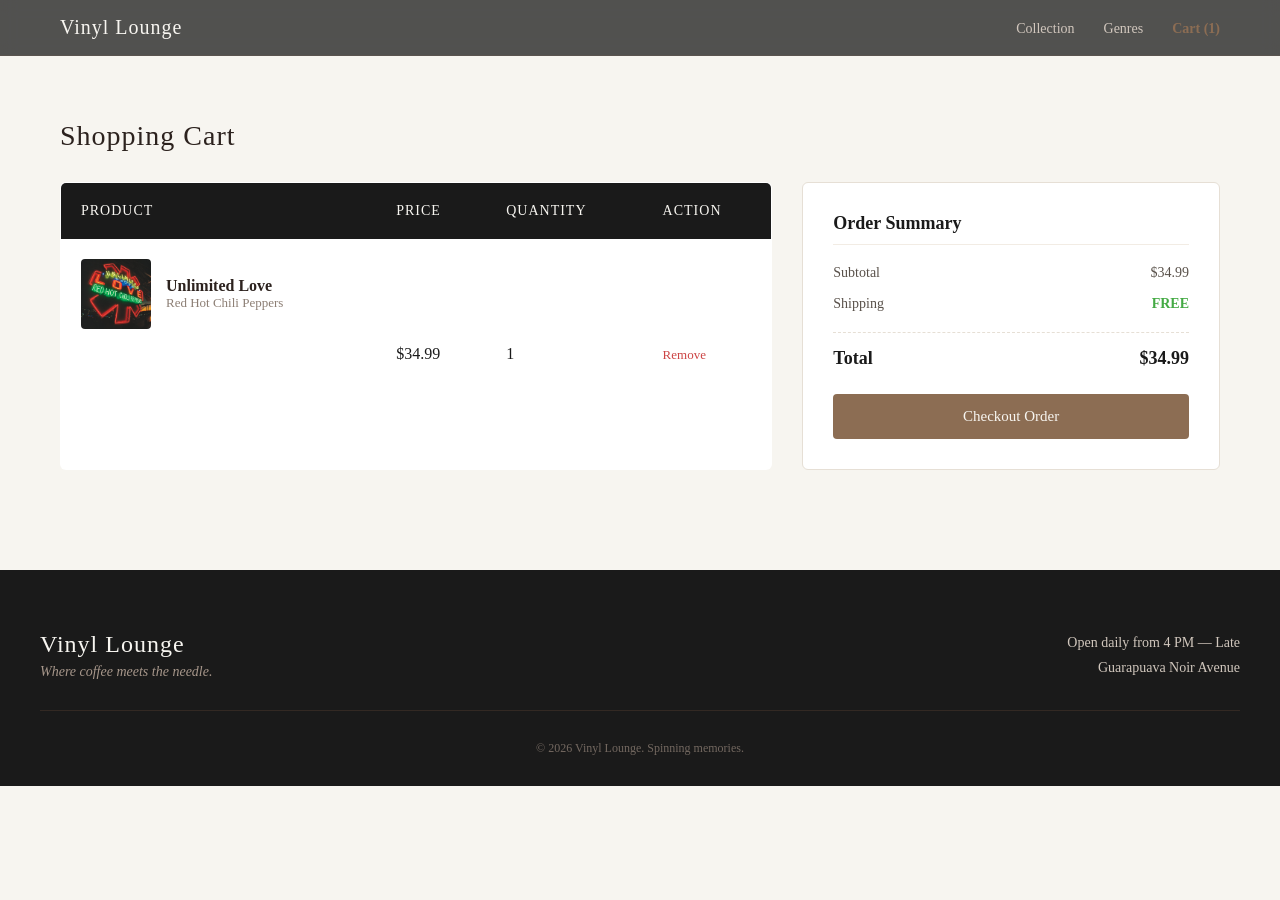
==== cart.html @ c19e3e05 "refactor: split styles into global and page-specific CSS files for better maintainability" ====
<!doctype html>
<html lang="en">
  <head>
    <link rel="stylesheet" href="./style/style.css" />
    <link rel="stylesheet" href="./style/style-pages.css" />
    <link rel="shortcut icon" href="favicon.ico" type="image/x-icon" />
    <meta charset="UTF-8" />
    <meta name="viewport" content="width=device-width, initial-scale=1.0" />
    <title>Vinyl Lounge - Your Cart</title>
  </head>

  <body class="inner-page">
    <header class="main-header">
      <div class="header-container">
        <a href="./index.html" class="logo">Vinyl Lounge</a>
        <nav class="nav-menu">
          <a href="./index.html">Collection</a>
          <a href="./collections.html">Genres</a>
          <a href="./cart.html" class="cart-icon active">Cart (1)</a>
        </nav>
      </div>
    </header>

    <main class="page-container">
      <h2 class="section-title">Shopping Cart</h2>

      <div class="cart-wrapper">
        <table class="cart-table">
          <thead>
            <tr>
              <th>Product</th>
              <th>Price</th>
              <th>Quantity</th>
              <th>Action</th>
            </tr>
          </thead>
          <tbody>
            <tr>
              <td class="cart-product-cell">
                <img
                  src="./assets/images/covers/unlimited-love.jpg"
                  alt="Unlimited Love"
                  class="cart-item-img"
                />
                <div>
                  <p class="cart-item-title">Unlimited Love</p>
                  <p class="cart-item-subtitle">Red Hot Chili Peppers</p>
                </div>
              </td>
              <td class="cart-price">$34.99</td>
              <td>1</td>
              <td><a href="./index.html" class="remove-link">Remove</a></td>
            </tr>
          </tbody>
        </table>

        <div class="cart-summary">
          <h3>Order Summary</h3>
          <div class="summary-row">
            <span>Subtotal</span>
            <span>$34.99</span>
          </div>
          <div class="summary-row">
            <span>Shipping</span>
            <span class="free-shipping">FREE</span>
          </div>
          <div class="summary-total">
            <span>Total</span>
            <span>$34.99</span>
          </div>
          <button
            class="checkout-button"
            onclick="alert('Order completed under Noir code standards!')"
          >
            Checkout Order
          </button>
        </div>
      </div>
    </main>

    <footer class="footer">
      <div class="footer-content">
        <div class="footer-brand">
          <h2>Vinyl Lounge</h2>
          <p>Where coffee meets the needle.</p>
        </div>
        <div class="footer-info">
          <p>Open daily from 4 PM — Late</p>
          <p>Guarapuava Noir Avenue</p>
        </div>
      </div>
      <div class="footer-bottom">
        <p>&copy; 2026 Vinyl Lounge. Spinning memories.</p>
      </div>
    </footer>
  </body>
</html>
---- style/style.css ----
* {
  margin: 0;
  padding: 0;
  box-sizing: border-box;
}

body {
  background-color: #f7f5f0;
  color: #1a1a1a;
  font-family: "Georgia", serif;
}

.main-header {
  position: fixed;
  top: 0;
  left: 0;
  width: 100%;
  z-index: 100;
  background: rgba(26, 26, 26, 0.75);
  backdrop-filter: blur(8px);
  -webkit-backdrop-filter: blur(8px);

  border-bottom: 1px solid rgba(140, 109, 83, 0.15);
  padding: 16px 0;
  transition: background 0.3s ease;
}

.header-container {
  max-width: 1200px;
  margin: 0 auto;
  padding: 0 20px;
  display: table;
  width: 100%;
}

.logo {
  display: table-cell;
  vertical-align: middle;
  font-family: "Georgia", serif;
  font-size: 20px;
  letter-spacing: 1px;
  color: #f7f5f0;
  text-decoration: none;
}

.nav-menu {
  display: table-cell;
  vertical-align: middle;
  text-align: right;
}

.nav-menu a {
  font-family: "Georgia", serif;
  font-size: 14px;
  color: #d1c7bd;
  text-decoration: none;
  margin-left: 25px;
  transition: color 0.3s;
}

.nav-menu a:hover {
  color: #f7f5f0; /* Acende o link no hover */
}

.nav-menu .cart-icon {
  color: #8c6d53; /* Destaque em marrom quente para o carrinho */
  font-weight: bold;
}

.nav-menu .cart-icon:hover {
  color: #a68467;
}

.banner {
  position: relative;
  width: 100%;
  height: 65vh;
  background-color: #231c18;
  background-image: url("https://images.unsplash.com/photo-1539628399283-a669226744d3?q=80&w=1200");
  background-position: center 40%;
  background-size: cover;
  background-repeat: no-repeat;
  display: flex;
  align-items: center;
  justify-content: center;
  text-align: center;
}

.banner-overlay {
  position: absolute;
  top: 0;
  left: 0;
  width: 100%;
  height: 100%;
  background: linear-gradient(rgba(35, 28, 24, 0.5), rgba(26, 26, 26, 0.85));
}

.banner-content {
  position: relative;
  z-index: 10;
  color: #f7f5f0;
  padding: 0 20px;
}

.banner-content h1 {
  font-size: 3.5rem;
  font-weight: 400;
  letter-spacing: 2px;
  margin-bottom: 10px;
}

.banner-content p {
  font-size: 1.2rem;
  font-style: italic;
  color: #d1c7bd;
  margin-bottom: 25px;
}

.banner-button {
  padding: 12px 30px;
  font-size: 14px;
  text-transform: uppercase;
  letter-spacing: 1px;
  background-color: #8c6d53;
  color: #f7f5f0;
  border: none;
  border-radius: 4px;
  cursor: pointer;
  transition: background-color 0.3s;
}

.banner-button:hover {
  background-color: #6f533c;
}

.features {
  display: flex;
  justify-content: space-between;
  flex-wrap: wrap;
  gap: 40px;
  padding: 60px 40px;
  background-color: #1a1512;
  border-bottom: 1px solid #2c221e;
  max-width: 1200px;
  margin: 0 auto;
}

.feature-item {
  flex: 1;
  min-width: 280px;
  display: flex;
  align-items: flex-start;
  gap: 20px;
  padding: 20px;
  border-left: 2px solid #8c6d53;
}

.feature-number {
  font-family: "Georgia", serif;
  font-size: 24px;
  font-style: italic;
  color: #8c6d53;
  line-height: 1;
}

.feature-text h3 {
  font-family: "Georgia", serif;
  font-size: 18px;
  color: #f7f5f0;
  margin-bottom: 8px;
  font-weight: 400;
  letter-spacing: 1px;
}

.feature-text p {
  font-family: "Georgia", serif;
  font-size: 14px;
  color: #a6968a;
  line-height: 1.6;
}

.catalogo {
  display: grid;
  grid-template-columns: repeat(auto-fill, minmax(280px, 1fr));
  grid-auto-rows: 1fr;
  gap: 30px;
  padding: 50px 20px;
  max-width: 1200px;
  margin: 0 auto;
}

.quadrado {
  position: relative;
  background-color: #ffffff;
  border: 1px solid #e6dfd5;
  border-radius: 6px;
  overflow: hidden;
  display: flex;
  flex-direction: column;
  transition:
    transform 0.4s cubic-bezier(0.16, 1, 0.3, 1),
    box-shadow 0.4s;
}

.quadrado:hover {
  transform: translateY(-8px);
  box-shadow: 0 12px 24px rgba(44, 34, 30, 0.12);
}

.tag-badge {
  position: absolute;
  top: 12px;
  left: 12px;
  background-color: #1a1a1a;
  color: #f7f5f0;
  padding: 4px 10px;
  font-size: 11px;
  text-transform: uppercase;
  letter-spacing: 1px;
  border-radius: 3px;
  z-index: 2;
}

.produto-img {
  width: 100%;
  height: 260px;
  object-fit: cover;
  filter: sepia(15%) contrast(95%);
}

.produto-info {
  padding: 20px;
  display: flex;
  flex-direction: column;
  gap: 6px;
  background-color: #ffffff;
  border-top: 1px solid #f2ece4;
  flex-grow: 1;
}

.produto-nome {
  font-size: 16px;
  font-weight: bold;
  color: #2c221e;
}

.produto-artista {
  font-size: 14px;
  color: #8c7e74;
}

.produto-preco {
  font-size: 15px;
  font-weight: bold;
  color: #8c6d53;
  margin-top: auto;
}

.footer {
  background-color: #1a1a1a;
  color: #f7f5f0;
  padding: 60px 20px 30px 20px;
  margin-top: 100px;
}

.footer-content {
  display: flex;
  justify-content: space-between;
  align-items: center;
  flex-wrap: wrap;
  gap: 40px;
  max-width: 1200px;
  margin: 0 auto;
  border-bottom: 1px solid #332923;
  padding-bottom: 30px;
}

.footer-brand h2 {
  font-size: 24px;
  font-weight: 400;
  letter-spacing: 1px;
  color: #f7f5f0;
  margin-bottom: 6px;
}

.footer-brand p {
  font-size: 14px;
  color: #a6968a;
  font-style: italic;
}

.footer-info {
  text-align: right;
  font-size: 14px;
  color: #d1c7bd;
  line-height: 1.8;
  min-width: 200px;
}

.footer-bottom {
  text-align: center;
  margin-top: 30px;
  font-size: 12px;
  color: #736860;
}

@media (max-width: 768px) {
  .features {
    padding: 40px 20px;
  }
  .feature-item {
    border-left: none;
    border-top: 2px solid #8c6d53;
    padding-top: 20px;
  }
  .footer-content {
    flex-direction: column;
    text-align: center;
  }
  .footer-info {
    text-align: center;
    margin-top: 10px;
  }
}
---- style/style-pages.css ----
.inner-page {
  padding-top: 80px; /* Compensa o header fixo */
}

.page-container {
  max-width: 1200px;
  margin: 40px auto;
  padding: 0 20px;
}

.section-title {
  font-size: 28px;
  font-weight: 400;
  color: #2c221e;
  margin-bottom: 30px;
  letter-spacing: 1px;
}

/* ==========================================================================
   COLLECTIONS PAGE (Search & Genres)
   ========================================================================== */
.search-section {
  background-color: #ffffff;
  padding: 30px;
  border-radius: 6px;
  border: 1px solid #e6dfd5;
  margin-bottom: 40px;
}

.search-bar {
  display: flex;
  gap: 15px;
  margin-bottom: 10px;
}

.search-bar input {
  flex: 1;
  padding: 12px;
  border: 1px solid #e6dfd5;
  background-color: #fdfbf7;
  font-family: "Georgia", serif;
  font-size: 14px;
  border-radius: 4px;
}

.search-button {
  padding: 0 25px;
  background-color: #1a1a1a;
  color: #f7f5f0;
  border: none;
  font-family: "Georgia", serif;
  font-size: 14px;
  border-radius: 4px;
  cursor: pointer;
}

.search-hint {
  font-size: 13px;
  color: #8c7e74;
}

.genres-grid {
  display: grid;
  grid-template-columns: repeat(auto-fill, minmax(260px, 1fr));
  gap: 25px;
}

.genre-card {
  position: relative;
  background-color: #2c221e;
  padding: 40px 20px;
  text-align: center;
  border-radius: 6px;
  overflow: hidden;
  cursor: pointer;
}

.genre-card h3 {
  color: #f7f5f0;
  font-size: 20px;
  font-weight: 400;
  margin-bottom: 8px;
  position: relative;
  z-index: 2;
}

.genre-card p {
  color: #d1c7bd;
  font-size: 13px;
  font-style: italic;
  position: relative;
  z-index: 2;
}

/* ==========================================================================
   CART PAGE (Shopping Cart Table & Summary)
   ========================================================================== */
.cart-wrapper {
  display: flex;
  flex-wrap: wrap;
  gap: 30px;
}

.cart-table {
  flex: 2;
  min-width: 600px;
  border-collapse: collapse;
  background-color: #ffffff;
  border-radius: 6px;
  overflow: hidden;
  border: 1px solid #e6dfd5;
}

.cart-table th,
.cart-table td {
  padding: 20px;
  text-align: left;
}

.cart-table th {
  background-color: #1a1a1a;
  color: #f7f5f0;
  font-weight: 400;
  font-size: 14px;
  text-transform: uppercase;
  letter-spacing: 1px;
}

.cart-table tbody tr {
  border-bottom: 1px solid #f2ece4;
}

.cart-product-cell {
  display: flex;
  align-items: center;
  gap: 15px;
}

.cart-item-img {
  width: 70px;
  height: 70px;
  object-fit: cover;
  border-radius: 4px;
}

.cart-item-title {
  font-weight: bold;
  color: #2c221e;
}

.cart-item-subtitle {
  font-size: 13px;
  color: #8c7e74;
}

.remove-link {
  color: #cc4444;
  font-size: 13px;
  text-decoration: none;
}

.remove-link:hover {
  text-decoration: underline;
}

.cart-summary {
  flex: 1;
  min-width: 300px;
  background-color: #ffffff;
  padding: 30px;
  border-radius: 6px;
  border: 1px solid #e6dfd5;
  height: fit-content;
}

.cart-summary h3 {
  font-size: 18px;
  margin-bottom: 20px;
  border-bottom: 1px solid #f2ece4;
  padding-bottom: 10px;
}

.summary-row {
  display: flex;
  justify-content: space-between;
  margin-bottom: 15px;
  font-size: 14px;
  color: #59514a;
}

.free-shipping {
  color: #44aa44;
  font-weight: bold;
}

.summary-total {
  display: flex;
  justify-content: space-between;
  margin-top: 20px;
  padding-top: 15px;
  border-top: 1px dashed #e6dfd5;
  font-size: 18px;
  font-weight: bold;
  color: #1a1a1a;
}

.checkout-button {
  width: 100%;
  padding: 14px;
  background-color: #8c6d53;
  color: #f7f5f0;
  border: none;
  font-family: "Georgia", serif;
  font-size: 15px;
  border-radius: 4px;
  margin-top: 25px;
  cursor: pointer;
  transition: background-color 0.2s;
}

.checkout-button:hover {
  background-color: #6f533c;
}
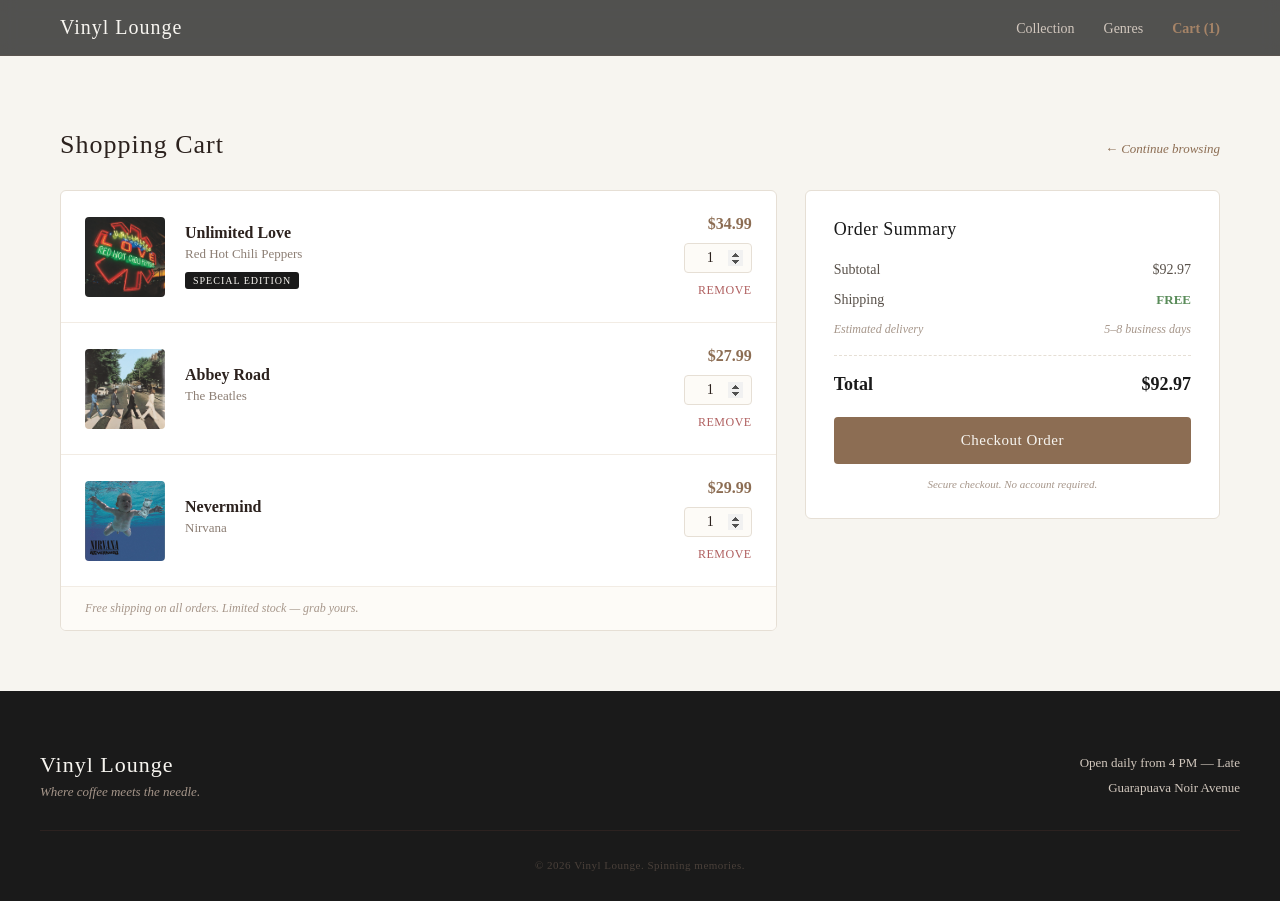
==== commit 3c5c551e: "feat: link cart item removal to simulated empty cart view" ====
--- a/cart.html
+++ b/cart.html
@@ -3,7 +3,11 @@
   <head>
     <link rel="stylesheet" href="./style/style.css" />
     <link rel="stylesheet" href="./style/style-pages.css" />
-    <link rel="shortcut icon" href="favicon.ico" type="image/x-icon" />
+    <link
+      rel="shortcut icon"
+      href="./assets/images/favicon.jpg"
+      type="image/jpeg"
+    />
     <meta charset="UTF-8" />
     <meta name="viewport" content="width=device-width, initial-scale=1.0" />
     <title>Vinyl Lounge - Your Cart</title>
@@ -22,58 +26,136 @@
     </header>
 
     <main class="page-container">
-      <h2 class="section-title">Shopping Cart</h2>
+      <div class="page-heading">
+        <h2 class="section-title">Shopping Cart</h2>
+        <a href="./index.html" class="continue-link">← Continue browsing</a>
+      </div>
 
       <div class="cart-wrapper">
-        <table class="cart-table">
-          <thead>
-            <tr>
-              <th>Product</th>
-              <th>Price</th>
-              <th>Quantity</th>
-              <th>Action</th>
-            </tr>
-          </thead>
-          <tbody>
-            <tr>
-              <td class="cart-product-cell">
-                <img
-                  src="./assets/images/covers/unlimited-love.jpg"
-                  alt="Unlimited Love"
-                  class="cart-item-img"
+        <div class="cart-items-panel">
+          <!-- Item 1: Unlimited Love -->
+          <div class="cart-item-wrap">
+            <input type="checkbox" id="remove-1" class="remove-toggle" />
+            <div class="cart-item-row">
+              <img
+                src="./assets/images/covers/unlimited-love.jpg"
+                alt="Unlimited Love"
+                class="cart-item-img"
+              />
+              <div class="cart-item-details">
+                <p class="cart-item-title">Unlimited Love</p>
+                <p class="cart-item-subtitle">Red Hot Chili Peppers</p>
+                <span class="cart-item-badge">Special Edition</span>
+              </div>
+              <div class="cart-item-right">
+                <p class="cart-price">$34.99</p>
+                <input
+                  type="number"
+                  class="qty-input"
+                  value="1"
+                  min="1"
+                  max="5"
+                  title="Quantity"
                 />
-                <div>
-                  <p class="cart-item-title">Unlimited Love</p>
-                  <p class="cart-item-subtitle">Red Hot Chili Peppers</p>
-                </div>
-              </td>
-              <td class="cart-price">$34.99</td>
-              <td>1</td>
-              <td><a href="./index.html" class="remove-link">Remove</a></td>
-            </tr>
-          </tbody>
-        </table>
+                <label for="remove-1" class="remove-link">Remove</label>
+              </div>
+            </div>
+            <div class="item-removed-msg">
+              <span>Item removed.</span>
+              <label for="remove-1" class="undo-link">Undo</label>
+            </div>
+          </div>
+
+          <!-- Item 2: Abbey Road -->
+          <div class="cart-item-wrap">
+            <input type="checkbox" id="remove-2" class="remove-toggle" />
+            <div class="cart-item-row">
+              <img
+                src="./assets/images/covers/abbey-road.jpg"
+                alt="Abbey Road"
+                class="cart-item-img"
+              />
+              <div class="cart-item-details">
+                <p class="cart-item-title">Abbey Road</p>
+                <p class="cart-item-subtitle">The Beatles</p>
+              </div>
+              <div class="cart-item-right">
+                <p class="cart-price">$27.99</p>
+                <input
+                  type="number"
+                  class="qty-input"
+                  value="1"
+                  min="1"
+                  max="5"
+                  title="Quantity"
+                />
+                <label for="remove-2" class="remove-link">Remove</label>
+              </div>
+            </div>
+            <div class="item-removed-msg">
+              <span>Item removed.</span>
+              <label for="remove-2" class="undo-link">Undo</label>
+            </div>
+          </div>
+
+          <!-- Item 3: Nevermind -->
+          <div class="cart-item-wrap">
+            <input type="checkbox" id="remove-3" class="remove-toggle" />
+            <div class="cart-item-row">
+              <img
+                src="./assets/images/covers/nevermind.jpg"
+                alt="Nevermind"
+                class="cart-item-img"
+              />
+              <div class="cart-item-details">
+                <p class="cart-item-title">Nevermind</p>
+                <p class="cart-item-subtitle">Nirvana</p>
+              </div>
+              <div class="cart-item-right">
+                <p class="cart-price">$29.99</p>
+                <input
+                  type="number"
+                  class="qty-input"
+                  value="1"
+                  min="1"
+                  max="5"
+                  title="Quantity"
+                />
+                <label for="remove-3" class="remove-link">Remove</label>
+              </div>
+            </div>
+            <div class="item-removed-msg">
+              <span>Item removed.</span>
+              <label for="remove-3" class="undo-link">Undo</label>
+            </div>
+          </div>
+
+          <div class="cart-empty-hint">
+            <p>Free shipping on all orders. Limited stock — grab yours.</p>
+          </div>
+        </div>
 
         <div class="cart-summary">
           <h3>Order Summary</h3>
           <div class="summary-row">
             <span>Subtotal</span>
-            <span>$34.99</span>
+            <span>$92.97</span>
           </div>
           <div class="summary-row">
             <span>Shipping</span>
             <span class="free-shipping">FREE</span>
           </div>
+          <div class="summary-row summary-row--muted">
+            <span>Estimated delivery</span>
+            <span>5–8 business days</span>
+          </div>
+          <div class="summary-divider"></div>
           <div class="summary-total">
             <span>Total</span>
-            <span>$34.99</span>
+            <span>$92.97</span>
           </div>
-          <button
-            class="checkout-button"
-            onclick="alert('Order completed under Noir code standards!')"
-          >
-            Checkout Order
-          </button>
+          <a href="#" class="checkout-button">Checkout Order</a>
+          <p class="checkout-note">Secure checkout. No account required.</p>
         </div>
       </div>
     </main>
--- a/style/style.css
+++ b/style/style.css
@@ -10,6 +10,9 @@
   font-family: "Georgia", serif;
 }
 
+/* ==========================================================================
+   HEADER
+   ========================================================================== */
 .main-header {
   position: fixed;
   top: 0;
@@ -19,7 +22,6 @@
   background: rgba(26, 26, 26, 0.75);
   backdrop-filter: blur(8px);
   -webkit-backdrop-filter: blur(8px);
-
   border-bottom: 1px solid rgba(140, 109, 83, 0.15);
   padding: 16px 0;
   transition: background 0.3s ease;
@@ -58,19 +60,24 @@
   transition: color 0.3s;
 }
 
-.nav-menu a:hover {
-  color: #f7f5f0; /* Acende o link no hover */
+.nav-menu a:hover,
+.nav-menu a.active {
+  color: #f7f5f0;
 }
 
 .nav-menu .cart-icon {
-  color: #8c6d53; /* Destaque em marrom quente para o carrinho */
+  color: #8c6d53;
   font-weight: bold;
 }
 
-.nav-menu .cart-icon:hover {
+.nav-menu .cart-icon:hover,
+.nav-menu .cart-icon.active {
   color: #a68467;
 }
 
+/* ==========================================================================
+   BANNER
+   ========================================================================== */
 .banner {
   position: relative;
   width: 100%;
@@ -88,11 +95,8 @@
 
 .banner-overlay {
   position: absolute;
-  top: 0;
-  left: 0;
-  width: 100%;
-  height: 100%;
-  background: linear-gradient(rgba(35, 28, 24, 0.5), rgba(26, 26, 26, 0.85));
+  inset: 0;
+  background: linear-gradient(rgba(35, 28, 24, 0.5), rgba(26, 26, 26, 0.88));
 }
 
 .banner-content {
@@ -100,91 +104,171 @@
   z-index: 10;
   color: #f7f5f0;
   padding: 0 20px;
+}
+
+.banner-eyebrow {
+  font-size: 11px;
+  text-transform: uppercase;
+  letter-spacing: 3px;
+  color: #8c6d53;
+  margin-bottom: 14px;
+  font-style: normal;
 }
 
 .banner-content h1 {
   font-size: 3.5rem;
   font-weight: 400;
   letter-spacing: 2px;
-  margin-bottom: 10px;
-}
-
-.banner-content p {
-  font-size: 1.2rem;
+  margin-bottom: 12px;
+}
+
+.banner-sub {
+  font-size: 1.1rem;
   font-style: italic;
   color: #d1c7bd;
-  margin-bottom: 25px;
+  margin-bottom: 30px;
 }
 
 .banner-button {
-  padding: 12px 30px;
-  font-size: 14px;
+  display: inline-block;
+  padding: 13px 34px;
+  font-size: 13px;
   text-transform: uppercase;
-  letter-spacing: 1px;
+  letter-spacing: 1.5px;
   background-color: #8c6d53;
   color: #f7f5f0;
-  border: none;
+  text-decoration: none;
   border-radius: 4px;
-  cursor: pointer;
-  transition: background-color 0.3s;
+  transition:
+    background-color 0.3s,
+    transform 0.2s;
 }
 
 .banner-button:hover {
   background-color: #6f533c;
+  transform: translateY(-1px);
+}
+
+.banner-scroll-hint {
+  position: absolute;
+  bottom: 24px;
+  left: 50%;
+  transform: translateX(-50%);
+  color: rgba(247, 245, 240, 0.3);
+  font-size: 20px;
+  animation: bounce 2s infinite;
+  z-index: 10;
+}
+
+@keyframes bounce {
+  0%,
+  100% {
+    transform: translateX(-50%) translateY(0);
+  }
+  50% {
+    transform: translateX(-50%) translateY(6px);
+  }
+}
+
+/* ==========================================================================
+   FEATURES STRIP
+   ========================================================================== */
+.features-strip {
+  background-color: #1a1512;
+  border-bottom: 1px solid #2c221e;
 }
 
 .features {
   display: flex;
   justify-content: space-between;
   flex-wrap: wrap;
-  gap: 40px;
-  padding: 60px 40px;
-  background-color: #1a1512;
-  border-bottom: 1px solid #2c221e;
+  gap: 0;
+  padding: 0;
   max-width: 1200px;
   margin: 0 auto;
 }
 
 .feature-item {
   flex: 1;
-  min-width: 280px;
+  min-width: 260px;
   display: flex;
   align-items: flex-start;
   gap: 20px;
-  padding: 20px;
-  border-left: 2px solid #8c6d53;
+  padding: 40px 32px;
+  border-left: 1px solid rgba(140, 109, 83, 0.2);
+  transition: background-color 0.3s;
+}
+
+.feature-item:first-child {
+  border-left: none;
+}
+
+.feature-item:hover {
+  background-color: rgba(140, 109, 83, 0.05);
 }
 
 .feature-number {
   font-family: "Georgia", serif;
-  font-size: 24px;
+  font-size: 22px;
   font-style: italic;
   color: #8c6d53;
   line-height: 1;
+  flex-shrink: 0;
 }
 
 .feature-text h3 {
   font-family: "Georgia", serif;
-  font-size: 18px;
+  font-size: 16px;
   color: #f7f5f0;
   margin-bottom: 8px;
   font-weight: 400;
+  letter-spacing: 0.5px;
+}
+
+.feature-text p {
+  font-family: "Georgia", serif;
+  font-size: 13px;
+  color: #a6968a;
+  line-height: 1.7;
+}
+
+/* ==========================================================================
+   CATALOG HEADER
+   ========================================================================== */
+.catalog-header {
+  max-width: 1200px;
+  margin: 0 auto;
+  padding: 50px 20px 10px;
+  display: flex;
+  align-items: baseline;
+  justify-content: space-between;
+  flex-wrap: wrap;
+  gap: 8px;
+  border-bottom: 1px solid #e6dfd5;
+  margin-bottom: 0;
+}
+
+.catalog-title {
+  font-size: 22px;
+  font-weight: 400;
+  color: #2c221e;
   letter-spacing: 1px;
 }
 
-.feature-text p {
-  font-family: "Georgia", serif;
-  font-size: 14px;
+.catalog-subtitle {
+  font-size: 13px;
   color: #a6968a;
-  line-height: 1.6;
-}
-
+  font-style: italic;
+}
+
+/* ==========================================================================
+   CATALOG GRID
+   ========================================================================== */
 .catalogo {
   display: grid;
   grid-template-columns: repeat(auto-fill, minmax(280px, 1fr));
-  grid-auto-rows: 1fr;
-  gap: 30px;
-  padding: 50px 20px;
+  gap: 28px;
+  padding: 30px 20px 60px;
   max-width: 1200px;
   margin: 0 auto;
 }
@@ -204,7 +288,7 @@
 
 .quadrado:hover {
   transform: translateY(-8px);
-  box-shadow: 0 12px 24px rgba(44, 34, 30, 0.12);
+  box-shadow: 0 14px 28px rgba(44, 34, 30, 0.13);
 }
 
 .tag-badge {
@@ -214,9 +298,9 @@
   background-color: #1a1a1a;
   color: #f7f5f0;
   padding: 4px 10px;
-  font-size: 11px;
+  font-size: 10px;
   text-transform: uppercase;
-  letter-spacing: 1px;
+  letter-spacing: 1.5px;
   border-radius: 3px;
   z-index: 2;
 }
@@ -226,41 +310,79 @@
   height: 260px;
   object-fit: cover;
   filter: sepia(15%) contrast(95%);
+  transition: filter 0.4s;
+}
+
+.quadrado:hover .produto-img {
+  filter: sepia(5%) contrast(100%);
 }
 
 .produto-info {
   padding: 20px;
   display: flex;
   flex-direction: column;
-  gap: 6px;
+  gap: 5px;
   background-color: #ffffff;
   border-top: 1px solid #f2ece4;
   flex-grow: 1;
 }
 
 .produto-nome {
-  font-size: 16px;
+  font-size: 15px;
   font-weight: bold;
   color: #2c221e;
+  line-height: 1.3;
 }
 
 .produto-artista {
-  font-size: 14px;
+  font-size: 13px;
   color: #8c7e74;
+}
+
+.produto-footer {
+  display: flex;
+  align-items: center;
+  justify-content: space-between;
+  margin-top: auto;
+  padding-top: 14px;
 }
 
 .produto-preco {
   font-size: 15px;
   font-weight: bold;
   color: #8c6d53;
-  margin-top: auto;
-}
-
+}
+
+.buy-button {
+  display: inline-block;
+  padding: 8px 18px;
+  background-color: #1a1a1a;
+  color: #f7f5f0;
+  text-decoration: none;
+  font-size: 11px;
+  font-weight: bold;
+  text-transform: uppercase;
+  letter-spacing: 1px;
+  border-radius: 4px;
+  border: 1px solid #1a1a1a;
+  transition:
+    background-color 0.2s,
+    border-color 0.2s;
+}
+
+.buy-button:hover {
+  background-color: #8c6d53;
+  border-color: #8c6d53;
+}
+
+/* ==========================================================================
+   FOOTER
+   ========================================================================== */
 .footer {
   background-color: #1a1a1a;
   color: #f7f5f0;
-  padding: 60px 20px 30px 20px;
-  margin-top: 100px;
+  padding: 60px 20px 30px;
+  margin-top: 60px;
 }
 
 .footer-content {
@@ -271,12 +393,12 @@
   gap: 40px;
   max-width: 1200px;
   margin: 0 auto;
-  border-bottom: 1px solid #332923;
+  border-bottom: 1px solid #2c2220;
   padding-bottom: 30px;
 }
 
 .footer-brand h2 {
-  font-size: 24px;
+  font-size: 22px;
   font-weight: 400;
   letter-spacing: 1px;
   color: #f7f5f0;
@@ -284,41 +406,76 @@
 }
 
 .footer-brand p {
-  font-size: 14px;
+  font-size: 13px;
   color: #a6968a;
   font-style: italic;
 }
 
+.footer-links {
+  display: flex;
+  flex-direction: column;
+  gap: 8px;
+}
+
+.footer-links a {
+  font-size: 13px;
+  color: #736860;
+  text-decoration: none;
+  transition: color 0.2s;
+}
+
+.footer-links a:hover {
+  color: #8c6d53;
+}
+
 .footer-info {
   text-align: right;
-  font-size: 14px;
+  font-size: 13px;
   color: #d1c7bd;
-  line-height: 1.8;
-  min-width: 200px;
+  line-height: 1.9;
 }
 
 .footer-bottom {
   text-align: center;
-  margin-top: 30px;
-  font-size: 12px;
-  color: #736860;
-}
-
+  margin-top: 28px;
+  font-size: 11px;
+  color: #4a403a;
+  letter-spacing: 0.5px;
+}
+
+/* ==========================================================================
+   RESPONSIVE
+   ========================================================================== */
 @media (max-width: 768px) {
+  .banner-content h1 {
+    font-size: 2.4rem;
+  }
+
   .features {
-    padding: 40px 20px;
-  }
+    flex-direction: column;
+  }
+
   .feature-item {
     border-left: none;
-    border-top: 2px solid #8c6d53;
-    padding-top: 20px;
-  }
+    border-top: 1px solid rgba(140, 109, 83, 0.2);
+    padding: 28px 20px;
+  }
+
+  .feature-item:first-child {
+    border-top: none;
+  }
+
+  .catalog-header {
+    flex-direction: column;
+    gap: 4px;
+  }
+
   .footer-content {
     flex-direction: column;
-    text-align: center;
-  }
+    align-items: flex-start;
+  }
+
   .footer-info {
-    text-align: center;
-    margin-top: 10px;
-  }
-}
+    text-align: left;
+  }
+}
--- a/style/style-pages.css
+++ b/style/style-pages.css
@@ -1,50 +1,63 @@
+/* ==========================================================================
+   INNER PAGE BASE
+   ========================================================================== */
 .inner-page {
-  padding-top: 80px; /* Compensa o header fixo */
+  padding-top: 80px;
 }
 
 .page-container {
   max-width: 1200px;
-  margin: 40px auto;
+  margin: 50px auto;
   padding: 0 20px;
 }
 
 .section-title {
-  font-size: 28px;
+  font-size: 26px;
   font-weight: 400;
   color: #2c221e;
-  margin-bottom: 30px;
   letter-spacing: 1px;
 }
 
 /* ==========================================================================
-   COLLECTIONS PAGE (Search & Genres)
+   COLLECTIONS PAGE — Search
    ========================================================================== */
 .search-section {
   background-color: #ffffff;
-  padding: 30px;
+  padding: 32px;
   border-radius: 6px;
   border: 1px solid #e6dfd5;
-  margin-bottom: 40px;
+  margin-bottom: 44px;
+}
+
+.search-section .section-title {
+  margin-bottom: 20px;
 }
 
 .search-bar {
   display: flex;
-  gap: 15px;
-  margin-bottom: 10px;
+  gap: 12px;
+  margin-bottom: 12px;
 }
 
 .search-bar input {
   flex: 1;
-  padding: 12px;
+  padding: 13px 16px;
   border: 1px solid #e6dfd5;
   background-color: #fdfbf7;
   font-family: "Georgia", serif;
   font-size: 14px;
   border-radius: 4px;
+  color: #2c221e;
+  transition: border-color 0.2s;
+}
+
+.search-bar input:focus {
+  outline: none;
+  border-color: #8c6d53;
 }
 
 .search-button {
-  padding: 0 25px;
+  padding: 0 28px;
   background-color: #1a1a1a;
   color: #f7f5f0;
   border: none;
@@ -52,122 +65,327 @@
   font-size: 14px;
   border-radius: 4px;
   cursor: pointer;
+  letter-spacing: 0.5px;
+  transition: background-color 0.2s;
+}
+
+.search-button:hover {
+  background-color: #8c6d53;
 }
 
 .search-hint {
   font-size: 13px;
-  color: #8c7e74;
-}
-
+  color: #a6968a;
+  font-style: italic;
+}
+
+/* ==========================================================================
+   COLLECTIONS PAGE — Genre Cards
+   ========================================================================== */
 .genres-grid {
   display: grid;
   grid-template-columns: repeat(auto-fill, minmax(260px, 1fr));
-  gap: 25px;
+  gap: 24px;
 }
 
 .genre-card {
   position: relative;
-  background-color: #2c221e;
-  padding: 40px 20px;
-  text-align: center;
+  padding: 44px 28px 36px;
   border-radius: 6px;
   overflow: hidden;
   cursor: pointer;
+  min-height: 220px;
+  display: flex;
+  align-items: flex-end;
+  transition: transform 0.4s cubic-bezier(0.16, 1, 0.3, 1);
+}
+
+.genre-card:hover {
+  transform: translateY(-6px);
+}
+
+/* Vinyl disc decoration — slides in on hover */
+.genre-vinyl-disc {
+  position: absolute;
+  right: -60px;
+  top: 50%;
+  transform: translateY(-50%);
+  width: 160px;
+  height: 160px;
+  border-radius: 50%;
+  border: 2px solid rgba(255, 255, 255, 0.08);
+  background: repeating-radial-gradient(
+    circle at center,
+    rgba(0, 0, 0, 0.5) 0px,
+    rgba(0, 0, 0, 0.5) 3px,
+    rgba(255, 255, 255, 0.03) 3px,
+    rgba(255, 255, 255, 0.03) 6px
+  );
+  transition:
+    right 0.5s cubic-bezier(0.16, 1, 0.3, 1),
+    opacity 0.4s;
+  opacity: 0.4;
+  pointer-events: none;
+}
+
+.genre-card:hover .genre-vinyl-disc {
+  right: -30px;
+  opacity: 0.7;
+}
+
+/* Unique color palettes per genre */
+.genre-rock {
+  background: linear-gradient(135deg, #1a0f08 0%, #3d1f0e 60%, #5c2e10 100%);
+  border: 1px solid #5c2e10;
+}
+
+.genre-jazz {
+  background: linear-gradient(135deg, #080d1a 0%, #0e183d 60%, #10205c 100%);
+  border: 1px solid #10205c;
+}
+
+.genre-grunge {
+  background: linear-gradient(135deg, #0d1a08 0%, #1a3d0e 60%, #1e4f10 100%);
+  border: 1px solid #1e4f10;
+}
+
+.genre-special {
+  background: linear-gradient(135deg, #1a1208 0%, #3d300e 60%, #5c4510 100%);
+  border: 1px solid #5c4510;
+}
+
+/* Shimmer overlay on hover */
+.genre-overlay {
+  position: absolute;
+  inset: 0;
+  background: linear-gradient(
+    120deg,
+    transparent 30%,
+    rgba(255, 255, 255, 0.04) 50%,
+    transparent 70%
+  );
+  opacity: 0;
+  transition: opacity 0.3s;
+}
+
+.genre-card:hover .genre-overlay {
+  opacity: 1;
+}
+
+.genre-content {
+  position: relative;
+  z-index: 2;
+}
+
+.genre-label {
+  display: block;
+  font-family: "Georgia", serif;
+  font-size: 11px;
+  font-style: italic;
+  color: rgba(255, 255, 255, 0.35);
+  letter-spacing: 2px;
+  margin-bottom: 8px;
+}
+
+.genre-rock .genre-label {
+  color: rgba(200, 130, 80, 0.6);
+}
+.genre-jazz .genre-label {
+  color: rgba(100, 140, 210, 0.6);
+}
+.genre-grunge .genre-label {
+  color: rgba(100, 180, 100, 0.6);
+}
+.genre-special .genre-label {
+  color: rgba(200, 175, 80, 0.6);
 }
 
 .genre-card h3 {
   color: #f7f5f0;
-  font-size: 20px;
+  font-size: 19px;
   font-weight: 400;
-  margin-bottom: 8px;
-  position: relative;
-  z-index: 2;
+  margin-bottom: 6px;
+  letter-spacing: 0.5px;
 }
 
 .genre-card p {
-  color: #d1c7bd;
+  color: #b8ada6;
   font-size: 13px;
   font-style: italic;
-  position: relative;
-  z-index: 2;
+  margin-bottom: 14px;
+  line-height: 1.5;
+}
+
+.genre-count {
+  display: inline-block;
+  font-size: 11px;
+  text-transform: uppercase;
+  letter-spacing: 1.5px;
+  color: rgba(255, 255, 255, 0.3);
+  border-top: 1px solid rgba(255, 255, 255, 0.1);
+  padding-top: 10px;
 }
 
 /* ==========================================================================
-   CART PAGE (Shopping Cart Table & Summary)
+   CART PAGE
    ========================================================================== */
+.page-heading {
+  display: flex;
+  align-items: baseline;
+  justify-content: space-between;
+  margin-bottom: 30px;
+  flex-wrap: wrap;
+  gap: 10px;
+}
+
+.continue-link {
+  font-size: 13px;
+  color: #8c6d53;
+  text-decoration: none;
+  font-style: italic;
+  transition: color 0.2s;
+}
+
+.continue-link:hover {
+  color: #6f533c;
+}
+
 .cart-wrapper {
   display: flex;
   flex-wrap: wrap;
-  gap: 30px;
-}
-
-.cart-table {
+  gap: 28px;
+  align-items: flex-start;
+}
+
+/* --- Items panel (replaces the table) --- */
+.cart-items-panel {
   flex: 2;
-  min-width: 600px;
-  border-collapse: collapse;
+  min-width: 300px;
   background-color: #ffffff;
+  border: 1px solid #e6dfd5;
   border-radius: 6px;
   overflow: hidden;
-  border: 1px solid #e6dfd5;
-}
-
-.cart-table th,
-.cart-table td {
-  padding: 20px;
-  text-align: left;
-}
-
-.cart-table th {
-  background-color: #1a1a1a;
-  color: #f7f5f0;
-  font-weight: 400;
-  font-size: 14px;
-  text-transform: uppercase;
-  letter-spacing: 1px;
-}
-
-.cart-table tbody tr {
+}
+
+.cart-item-row {
+  display: flex;
+  align-items: center;
+  gap: 20px;
+  padding: 24px;
   border-bottom: 1px solid #f2ece4;
 }
 
-.cart-product-cell {
-  display: flex;
-  align-items: center;
-  gap: 15px;
-}
-
 .cart-item-img {
-  width: 70px;
-  height: 70px;
+  width: 80px;
+  height: 80px;
   object-fit: cover;
   border-radius: 4px;
+  flex-shrink: 0;
+  filter: sepia(10%) contrast(95%);
+}
+
+.cart-item-details {
+  flex: 1;
 }
 
 .cart-item-title {
+  font-size: 16px;
   font-weight: bold;
   color: #2c221e;
+  margin-bottom: 4px;
 }
 
 .cart-item-subtitle {
   font-size: 13px;
   color: #8c7e74;
+  margin-bottom: 8px;
+}
+
+.cart-item-badge {
+  display: inline-block;
+  background-color: #1a1a1a;
+  color: #f7f5f0;
+  font-size: 10px;
+  text-transform: uppercase;
+  letter-spacing: 1px;
+  padding: 3px 8px;
+  border-radius: 3px;
+}
+
+.cart-item-right {
+  display: flex;
+  flex-direction: column;
+  align-items: flex-end;
+  gap: 10px;
+  flex-shrink: 0;
+}
+
+.cart-price {
+  font-size: 16px;
+  font-weight: bold;
+  color: #8c6d53;
+}
+
+.cart-qty {
+  display: flex;
+  align-items: center;
+  gap: 12px;
+  border: 1px solid #e6dfd5;
+  border-radius: 4px;
+  padding: 4px 10px;
+  font-size: 14px;
+  color: #2c221e;
+}
+
+.qty-btn {
+  cursor: pointer;
+  color: #8c6d53;
+  font-size: 16px;
+  line-height: 1;
+  user-select: none;
+  transition: color 0.2s;
+}
+
+.qty-btn:hover {
+  color: #1a1a1a;
+}
+
+.qty-value {
+  min-width: 16px;
+  text-align: center;
 }
 
 .remove-link {
-  color: #cc4444;
-  font-size: 13px;
+  color: #b06060;
+  font-size: 12px;
   text-decoration: none;
+  text-transform: uppercase;
+  letter-spacing: 0.5px;
+  transition: color 0.2s;
 }
 
 .remove-link:hover {
+  color: #8c3030;
   text-decoration: underline;
 }
 
+.cart-empty-hint {
+  padding: 14px 24px;
+  background-color: #fdfbf7;
+}
+
+.cart-empty-hint p {
+  font-size: 12px;
+  color: #a6968a;
+  font-style: italic;
+}
+
+/* --- Summary panel --- */
 .cart-summary {
   flex: 1;
-  min-width: 300px;
+  min-width: 260px;
   background-color: #ffffff;
-  padding: 30px;
+  padding: 28px;
   border-radius: 6px;
   border: 1px solid #e6dfd5;
   height: fit-content;
@@ -175,49 +393,225 @@
 
 .cart-summary h3 {
   font-size: 18px;
-  margin-bottom: 20px;
-  border-bottom: 1px solid #f2ece4;
-  padding-bottom: 10px;
+  font-weight: 400;
+  color: #1a1a1a;
+  margin-bottom: 22px;
+  letter-spacing: 0.5px;
 }
 
 .summary-row {
   display: flex;
   justify-content: space-between;
-  margin-bottom: 15px;
+  margin-bottom: 14px;
   font-size: 14px;
   color: #59514a;
 }
 
+.summary-row--muted {
+  font-size: 12px;
+  color: #a6968a;
+  font-style: italic;
+}
+
 .free-shipping {
-  color: #44aa44;
+  color: #5a8c5a;
   font-weight: bold;
+  font-style: normal;
+  font-size: 13px;
+}
+
+.summary-divider {
+  border: none;
+  border-top: 1px dashed #e6dfd5;
+  margin: 18px 0;
 }
 
 .summary-total {
   display: flex;
   justify-content: space-between;
-  margin-top: 20px;
-  padding-top: 15px;
-  border-top: 1px dashed #e6dfd5;
   font-size: 18px;
   font-weight: bold;
   color: #1a1a1a;
+  margin-bottom: 22px;
 }
 
 .checkout-button {
   width: 100%;
-  padding: 14px;
+  padding: 15px;
   background-color: #8c6d53;
   color: #f7f5f0;
   border: none;
   font-family: "Georgia", serif;
   font-size: 15px;
   border-radius: 4px;
-  margin-top: 25px;
   cursor: pointer;
-  transition: background-color 0.2s;
+  letter-spacing: 0.5px;
+  transition:
+    background-color 0.2s,
+    transform 0.15s;
 }
 
 .checkout-button:hover {
   background-color: #6f533c;
-}
+  transform: translateY(-1px);
+}
+
+.checkout-button:active {
+  transform: translateY(0);
+}
+
+.checkout-note {
+  text-align: center;
+  margin-top: 14px;
+  font-size: 11px;
+  color: #a6968a;
+  font-style: italic;
+}
+
+/* ==========================================================================
+   RESPONSIVE
+   ========================================================================== */
+@media (max-width: 768px) {
+  .genres-grid {
+    grid-template-columns: 1fr;
+  }
+
+  .cart-wrapper {
+    flex-direction: column;
+  }
+
+  .cart-items-panel {
+    min-width: unset;
+  }
+
+  .cart-item-row {
+    flex-wrap: wrap;
+    gap: 14px;
+  }
+
+  .cart-item-right {
+    flex-direction: row;
+    align-items: center;
+    width: 100%;
+    justify-content: space-between;
+  }
+
+  .cart-summary {
+    min-width: unset;
+    width: 100%;
+  }
+
+  .page-heading {
+    flex-direction: column;
+    gap: 6px;
+  }
+}
+
+/* ==========================================================================
+   CART — REMOVE ITEM (checkbox hack) & QTY INPUT
+   ========================================================================== */
+
+/* Esconde o checkbox real */
+.remove-toggle {
+  display: none;
+}
+
+/* O item-wrap controla visibilidade */
+.cart-item-wrap {
+  position: relative;
+}
+
+/* Mensagem de "item removido" — oculta por padrão */
+.item-removed-msg {
+  display: none;
+  align-items: center;
+  justify-content: space-between;
+  padding: 16px 24px;
+  background-color: #fdfbf7;
+  border-bottom: 1px solid #f2ece4;
+  font-size: 13px;
+  color: #8c7e74;
+  font-style: italic;
+}
+
+.undo-link {
+  font-style: normal;
+  font-size: 12px;
+  text-transform: uppercase;
+  letter-spacing: 0.5px;
+  color: #8c6d53;
+  cursor: pointer;
+  text-decoration: underline;
+  transition: color 0.2s;
+}
+
+.undo-link:hover {
+  color: #6f533c;
+}
+
+/* Quando o checkbox está marcado: esconde a row, mostra a mensagem */
+.remove-toggle:checked + .cart-item-row {
+  display: none;
+}
+
+.remove-toggle:checked ~ .item-removed-msg {
+  display: flex;
+}
+
+/* Campo de quantidade nativo */
+.qty-input {
+  width: 68px;
+  padding: 6px 8px;
+  border: 1px solid #e6dfd5;
+  border-radius: 4px;
+  background-color: #fdfbf7;
+  font-family: "Georgia", serif;
+  font-size: 14px;
+  color: #2c221e;
+  text-align: center;
+  cursor: pointer;
+  transition: border-color 0.2s;
+  appearance: textfield;
+  -moz-appearance: textfield;
+}
+
+.qty-input:focus {
+  outline: none;
+  border-color: #8c6d53;
+}
+
+/* Estiliza as setinhas do number input no webkit */
+.qty-input::-webkit-outer-spin-button,
+.qty-input::-webkit-inner-spin-button {
+  opacity: 1;
+  cursor: pointer;
+}
+
+/* Botão de checkout como <a> */
+a.checkout-button {
+  display: block;
+  text-align: center;
+  text-decoration: none;
+  width: 100%;
+  padding: 15px;
+  background-color: #8c6d53;
+  color: #f7f5f0;
+  font-family: "Georgia", serif;
+  font-size: 15px;
+  border-radius: 4px;
+  letter-spacing: 0.5px;
+  transition:
+    background-color 0.2s,
+    transform 0.15s;
+  box-sizing: border-box;
+}
+
+a.checkout-button:hover {
+  background-color: #6f533c;
+  transform: translateY(-1px);
+}
+
+/* Género cards clicáveis como <a> */
+a.genre-card {
+  text-decoration: none;
+}
